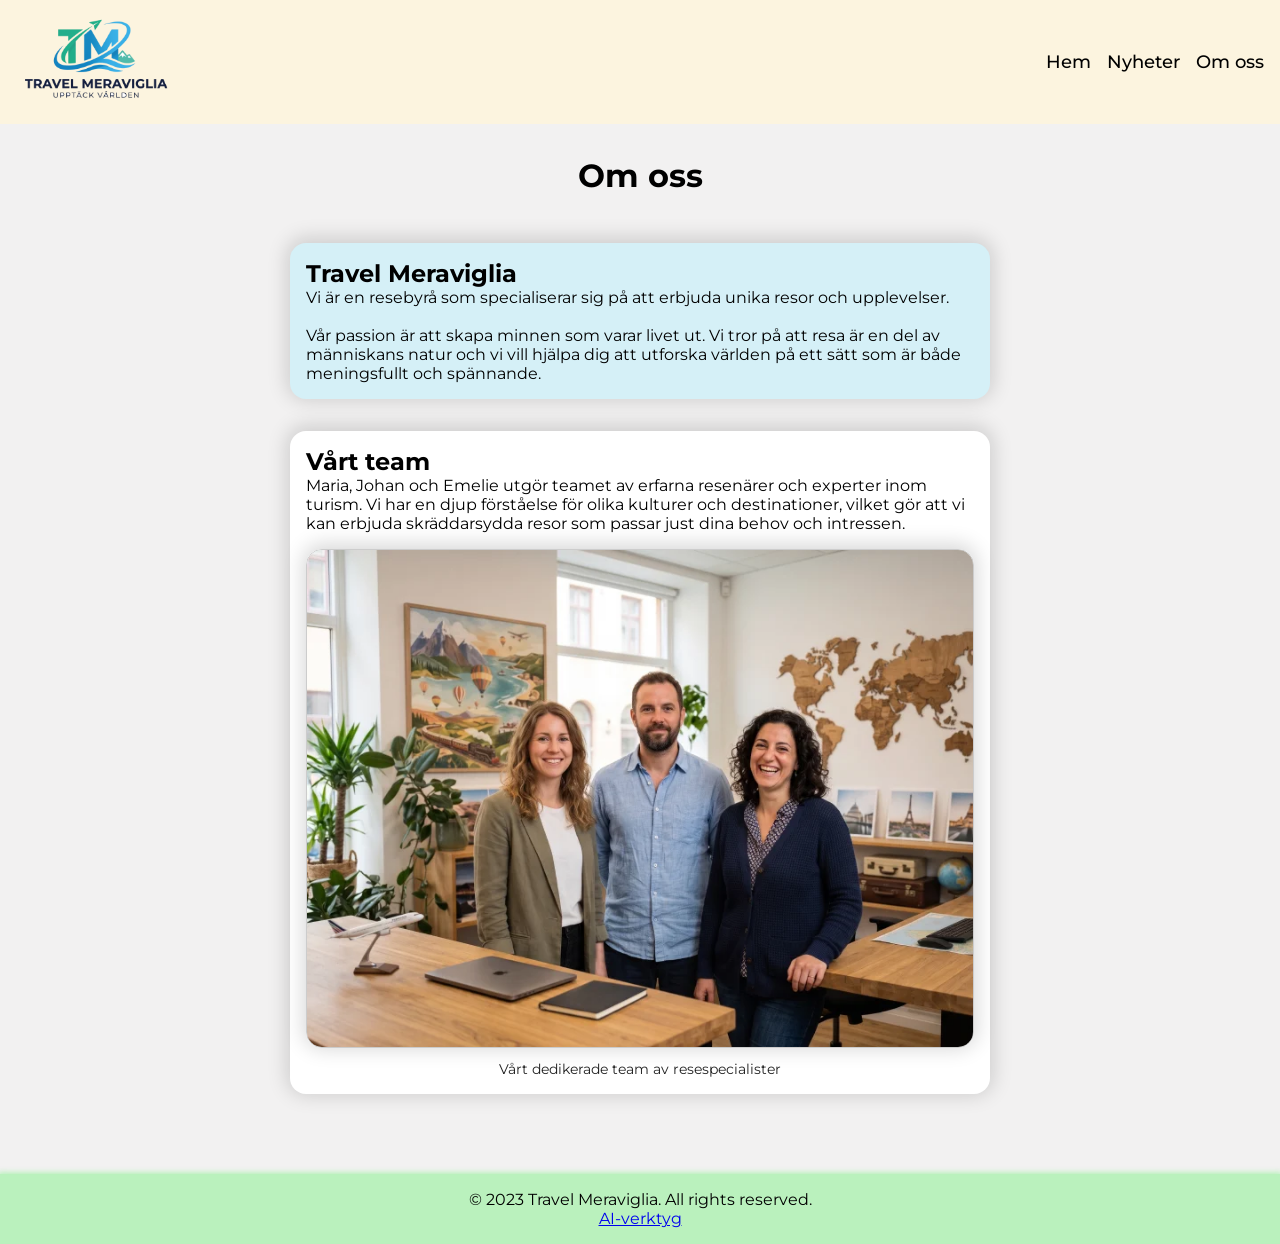
==== about.html @ 94e42781 "Skapat en AI-sida som jag länkade i footern." ====
<!DOCTYPE html>
<html lang="sv">

<head>
    <meta charset="UTF-8">
    <meta name="viewport" content="width=device-width, initial-scale=1.0">
    <title>Om oss</title>
    <link rel="stylesheet" href="src/css/style.css">
    <script src="src/js/script.js" defer></script>
    <link href="https://fonts.googleapis.com/css2?family=Montserrat:wght@300;400;700&display=swap" rel="stylesheet">
    <link rel="icon" type="image/png" href="/images/favicon/favicon-96x96.png" sizes="96x96">
    <link rel="icon" type="image/svg+xml" href="/images/favicon/favicon.svg">
    <link rel="shortcut icon" href="/images/favicon/favicon.ico">
    <link rel="apple-touch-icon" sizes="180x180" href="/images/favicon/apple-touch-icon.png">
    <meta name="apple-mobile-web-app-title" content="TravelM">
    <link rel="manifest" href="/images/favicon/site.webmanifest">
</head>

<body>
    <header>
        <a href="index.html"><img src="images/logo/logo-tm.png" alt="Travel Meraviglia Logo" id="logo"></a>
        <nav id="nav-links">
            <ul>
                <li><a href="index.html">Hem</a></li>
                <li><a href="news.html">Nyheter</a></li>
                <li><a href="about.html">Om oss</a></li>
            </ul>
        </nav>
    </header>
    <main>
        <h1>Om oss</h1>
        <article id="company-text">
            <h2>Travel Meraviglia</h2>
            <p>Vi är en resebyrå som specialiserar sig på att erbjuda unika resor och upplevelser. </p><br>
            <p>Vår passion är att skapa minnen som varar livet ut. Vi tror på att resa är en del av människans natur och vi vill hjälpa dig att utforska världen på ett sätt som är både meningsfullt och spännande.</p>
        </article>
        <article id="team-text">
            <h2>Vårt team</h2>
            <p>Maria, Johan och Emelie utgör teamet av erfarna resenärer och experter inom turism. Vi har en djup förståelse för olika kulturer och destinationer, vilket gör att vi kan erbjuda skräddarsydda resor som passar just dina behov och intressen.</p>
            <figure>
                <picture>
                    <!-- Mobiler allt upp till 767px -->
                    <source srcset="images/team/team-img-450.webp" media="(max-width: 767px)" type="image/webp">

                    <!-- Desktops, över 767px -->
                    <source srcset="images/team/team-img-750.webp" type="image/webp">

                    <!-- Fallback-bilden jpg -->
                    <img src="images/team/team-750.jpg" alt="Travel Meraviglia arbetsteam vid sitt skrivbord." id="team-photo" width="750" height="560">
                </picture>
                <figcaption>Vårt dedikerade team av resespecialister</figcaption>
            </figure>
        </article>
    </main>
    <footer>
        <p>&copy; 2023 Travel Meraviglia. All rights reserved.</p>
        <a href="ai.html">AI-verktyg</a>
    </footer>
</body>

</html>
---- src/css/style.css ----
* {
    margin: 0;
    padding: 0;
    box-sizing: border-box;
    font-family: 'Montserrat', sans-serif;
}

body {
    background-color: #e9e8e794;
    min-height: 100vh;
    display: flex;
    flex-direction: column;
}

header {
    display: flex;
    justify-content: space-between;
    align-items: center;
    padding: 1rem;
    background-color: #fcf4df;
}

header img {
    height: 5.5rem;
}

#nav-links {
    display: flex;
    align-items: center;
}

#nav-links ul {
    display: flex;
    list-style-type: none;
}

#nav-links li {
    margin-left: 1rem;
}

#nav-links a {
    text-decoration: none;
    color: black;
    font-weight: 500;
    font-size: 1.125rem;
}

#nav-links a:hover {
    color: #2886c5;
    transition: color 0.15s ease;
}

main {
    max-width: 1240px;
    margin: 0 auto;
    padding: 2rem;
    flex: 1;
    min-height: 100%;
}

h1 {
    font-size: 2rem;
    margin-bottom: 3rem;
    text-align: center;
}

footer {
    background-color: #abf1afc7;
    padding: 1rem;
    text-align: center;
    box-shadow: 0 0 5px 2px #abf1afc7;
    margin-top: 3rem;
}

#company-text {
    max-width: 700px;
    margin: 0 auto;
    margin-bottom: 2rem;
    text-align: left;
    display: flex;
    flex-direction: column;
    justify-content: center;
    padding: 1em;
    border-radius: 1rem;
    background-color: #d5f0f7;
    box-shadow: 0 -2px 20px 3px rgba(0, 0, 0, 0.158);
}

#team-text {
    max-width: 700px;
    margin: 0 auto;
    text-align: left;
    display: flex;
    flex-direction: column;
    justify-content: center;
    padding: 1em;
    box-shadow: 0 -2px 20px 3px rgba(0, 0, 0, 0.158);
    background-color: #ffffff;
    border-radius: 1rem;
}

#team-text picture img {
    max-width: 100%;
    width: 100%;
    height: auto;
    margin-top: 1rem;
    border-radius: 1rem;
    border: 1px solid #ccc;
    box-shadow: 0 -2px 20px 3px rgba(0, 0, 0, 0.158);
}

figcaption {
    text-align: center;
    font-size: 0.9rem;
    color: rgb(34, 34, 34);
    margin-top: 0.5rem;
}

@media (max-width: 768px) {
    #nav-links {
        flex-direction: column;
        align-items: flex-start;
    }
    #nav-links ul {
        flex-direction: column;
    }
    #nav-links li {
        margin-left: 0;
        margin-bottom: 0.5rem;
    }
    main {
        padding: 1rem;
    }
}

@media (max-width: 425px) {
    #nav-links a {
        font-size: 1rem;
    }
    header img {
        height: 4.5rem;
    }
    main {
        padding: 0rem;
    }
    #company-text {
        padding: 0.5rem;
        border-radius: 0rem;
    }
    #team-text {
        padding: 0.5rem;
        border-radius: 0rem;
    }
}

@media (max-width: 320px) {
    #nav-links a {
        font-size: 0.9rem;
    }
    header img {
        height: 3.5rem;
    }
}
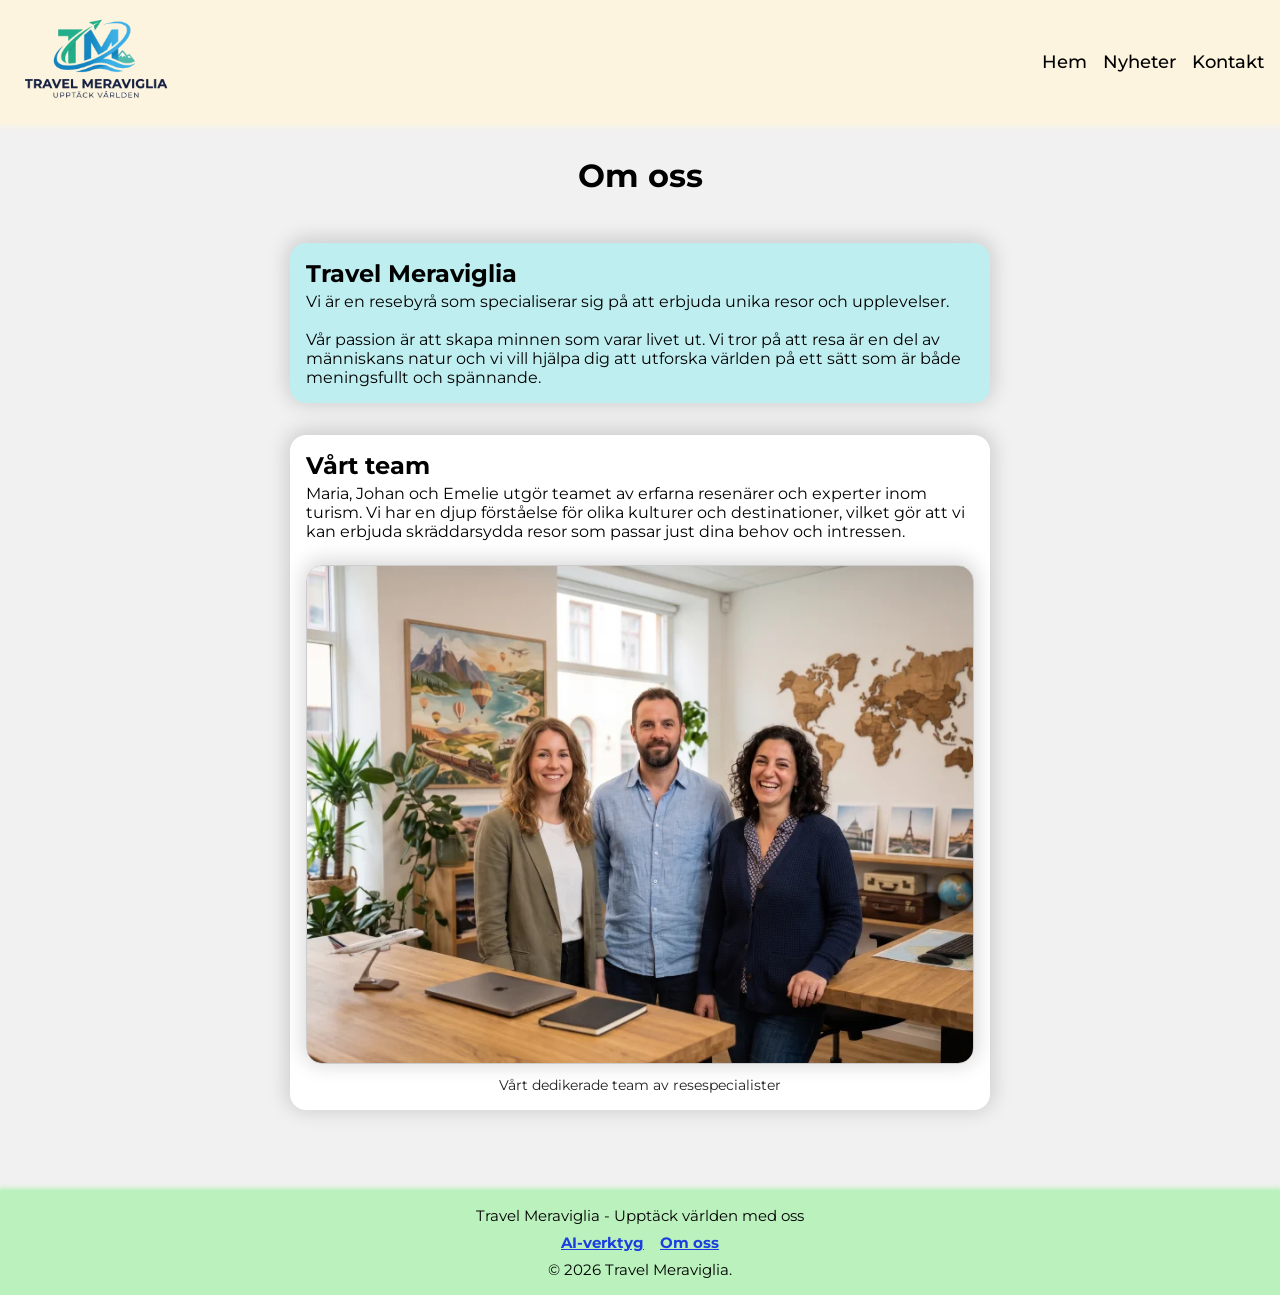
==== commit 6f3f3397: "Lagt till en kontakta oss sida samt skapat kontaktformulär och gjort det responsivt. Flyttat ut länk" ====
--- a/about.html
+++ b/about.html
@@ -19,22 +19,22 @@
 <body>
     <header>
         <a href="index.html"><img src="images/logo/logo-tm.png" alt="Travel Meraviglia Logo" id="logo"></a>
-        <nav id="nav-links">
+        <nav class="main-nav" aria-label="Huvudmeny">
             <ul>
                 <li><a href="index.html">Hem</a></li>
                 <li><a href="news.html">Nyheter</a></li>
-                <li><a href="about.html">Om oss</a></li>
+                <li><a href="contact.html">Kontakt</a></li>
             </ul>
         </nav>
     </header>
     <main>
         <h1>Om oss</h1>
-        <article id="company-text">
+        <article id="company-article" class="normal-article">
             <h2>Travel Meraviglia</h2>
             <p>Vi är en resebyrå som specialiserar sig på att erbjuda unika resor och upplevelser. </p><br>
             <p>Vår passion är att skapa minnen som varar livet ut. Vi tror på att resa är en del av människans natur och vi vill hjälpa dig att utforska världen på ett sätt som är både meningsfullt och spännande.</p>
         </article>
-        <article id="team-text">
+        <article id="team-article" class="picture-article">
             <h2>Vårt team</h2>
             <p>Maria, Johan och Emelie utgör teamet av erfarna resenärer och experter inom turism. Vi har en djup förståelse för olika kulturer och destinationer, vilket gör att vi kan erbjuda skräddarsydda resor som passar just dina behov och intressen.</p>
             <figure>
@@ -53,8 +53,14 @@
         </article>
     </main>
     <footer>
-        <p>&copy; 2023 Travel Meraviglia. All rights reserved.</p>
-        <a href="ai.html">AI-verktyg</a>
+        <p>Travel Meraviglia - Upptäck världen med oss</p>
+        <nav class="footer-nav" aria-label="Sidfotsmeny">
+            <ul>
+                <li><a href="ai.html">AI-verktyg</a></li>
+                <li><a href="about.html">Om oss</a></li>
+            </ul>
+        </nav>
+        <p>&copy; 2026 Travel Meraviglia.</p>
     </footer>
 </body>
 
--- a/src/css/style.css
+++ b/src/css/style.css
@@ -18,34 +18,35 @@
     align-items: center;
     padding: 1rem;
     background-color: #fcf4df;
+    box-shadow: 0 0 5px 2px #fcf4df;
 }
 
 header img {
     height: 5.5rem;
 }
 
-#nav-links {
+.main-nav {
     display: flex;
     align-items: center;
 }
 
-#nav-links ul {
+.main-nav ul {
     display: flex;
     list-style-type: none;
 }
 
-#nav-links li {
+.main-nav li {
     margin-left: 1rem;
 }
 
-#nav-links a {
+.main-nav a {
     text-decoration: none;
     color: black;
     font-weight: 500;
     font-size: 1.125rem;
 }
 
-#nav-links a:hover {
+.main-nav a:hover {
     color: #2886c5;
     transition: color 0.15s ease;
 }
@@ -53,6 +54,7 @@
 main {
     max-width: 1240px;
     margin: 0 auto;
+    width: 100%;
     padding: 2rem;
     flex: 1;
     min-height: 100%;
@@ -64,7 +66,13 @@
     text-align: center;
 }
 
+h2 {
+    font-size: 1.5rem;
+    margin-bottom: 4px;
+}
+
 footer {
+    font-size: 0.95rem;
     background-color: #abf1afc7;
     padding: 1rem;
     text-align: center;
@@ -72,7 +80,30 @@
     margin-top: 3rem;
 }
 
-#company-text {
+footer a {
+    text-decoration: underline;
+    color: rgb(27, 63, 223);
+    font-weight: 700;
+}
+
+footer a:hover {
+    color: rgb(143, 3, 161);
+    transition: color 0.15s ease;
+}
+
+.footer-nav {
+    display: flex;
+    justify-content: center;
+}
+
+.footer-nav ul {
+    display: flex;
+    list-style-type: none;
+    gap: 1rem;
+    margin: 0.5rem 0;
+}
+
+.normal-article {
     max-width: 700px;
     margin: 0 auto;
     margin-bottom: 2rem;
@@ -82,11 +113,11 @@
     justify-content: center;
     padding: 1em;
     border-radius: 1rem;
-    background-color: #d5f0f7;
-    box-shadow: 0 -2px 20px 3px rgba(0, 0, 0, 0.158);
-}
-
-#team-text {
+    background-color: #00e3eb36;
+    box-shadow: 0 -2px 20px 3px rgba(0, 0, 0, 0.158);
+}
+
+.picture-article {
     max-width: 700px;
     margin: 0 auto;
     text-align: left;
@@ -99,7 +130,11 @@
     border-radius: 1rem;
 }
 
-#team-text picture img {
+.picture-article p {
+    margin-bottom: 0.5rem;
+}
+
+.picture-article picture img {
     max-width: 100%;
     width: 100%;
     height: auto;
@@ -116,48 +151,138 @@
     margin-top: 0.5rem;
 }
 
+#ai-article {
+    background-color: #ffffff7a;
+}
+
+#contact-form {
+    max-width: 450px;
+    width: 100%;
+    margin: 0 auto;
+    text-align: left;
+    display: flex;
+    flex-direction: column;
+    justify-content: center;
+    padding: 1em;
+    box-shadow: 0 -2px 20px 3px rgba(0, 0, 0, 0.158);
+    background-color: #ffffff;
+    border-radius: 1rem;
+}
+
+fieldset {
+    border: none;
+    padding: 0;
+    margin: 0;
+}
+
+legend {
+    font-size: 1.25rem;
+    font-weight: 600;
+    margin-bottom: 0.5rem;
+}
+
+#contact-form p {
+    margin-bottom: 1rem;
+}
+
+.label-div {
+    margin-bottom: 1rem;
+    display: flex;
+    flex-direction: column;
+}
+
+.label-div label {
+    margin-bottom: 0.1rem;
+    font-weight: 500;
+}
+
+.label-div input {
+    padding: 0.5rem;
+    border: 1px solid #ccc;
+    border-radius: 0.25rem;
+}
+
+.label-div textarea {
+    padding: 0.5rem;
+    border: 1px solid #ccc;
+    border-radius: 0.25rem;
+    resize: vertical;
+    max-height: 300px;
+    min-height: 150px;
+}
+
+.form-btn {
+    padding: 0.75rem 1rem;
+    font-weight: 600;
+    background-color: #0b35eed2;
+    color: white;
+    border: none;
+    border-radius: 0.25rem;
+    cursor: pointer;
+}
+
+.form-btn:hover {
+    background-color: #002fff;
+    transition: background-color 0.15s ease;
+}
+
 @media (max-width: 768px) {
-    #nav-links {
+    main {
+        padding: 1rem;
+    }
+}
+
+@media (max-width: 425px) {
+    .main-nav a {
+        font-size: 1rem;
+    }
+    header img {
+        height: 4.5rem;
+    }
+    main {
+        padding: 0rem;
+    }
+    h1 {
+        margin-top: 1.5rem;
+    }
+    .normal-article {
+        padding: 0.5rem;
+        border-radius: 0rem;
+    }
+    .picture-article {
+        padding: 0.5rem;
+        border-radius: 0rem;
+    }
+    footer {
+        font-size: 0.9rem;
+    }
+    #contact-form {
+        border-radius: 0;
+    }
+}
+
+@media (max-width: 375px) {
+    .main-nav {
         flex-direction: column;
         align-items: flex-start;
     }
-    #nav-links ul {
+    .main-nav ul {
         flex-direction: column;
     }
-    #nav-links li {
+    .main-nav li {
         margin-left: 0;
         margin-bottom: 0.5rem;
     }
-    main {
-        padding: 1rem;
-    }
-}
-
-@media (max-width: 425px) {
-    #nav-links a {
-        font-size: 1rem;
+    .main-nav a {
+        font-size: 0.95rem;
     }
     header img {
-        height: 4.5rem;
-    }
-    main {
-        padding: 0rem;
-    }
-    #company-text {
-        padding: 0.5rem;
-        border-radius: 0rem;
-    }
-    #team-text {
-        padding: 0.5rem;
-        border-radius: 0rem;
+        height: 4rem;
     }
 }
 
 @media (max-width: 320px) {
-    #nav-links a {
+    .main-nav a {
         font-size: 0.9rem;
     }
-    header img {
-        height: 3.5rem;
-    }
 }
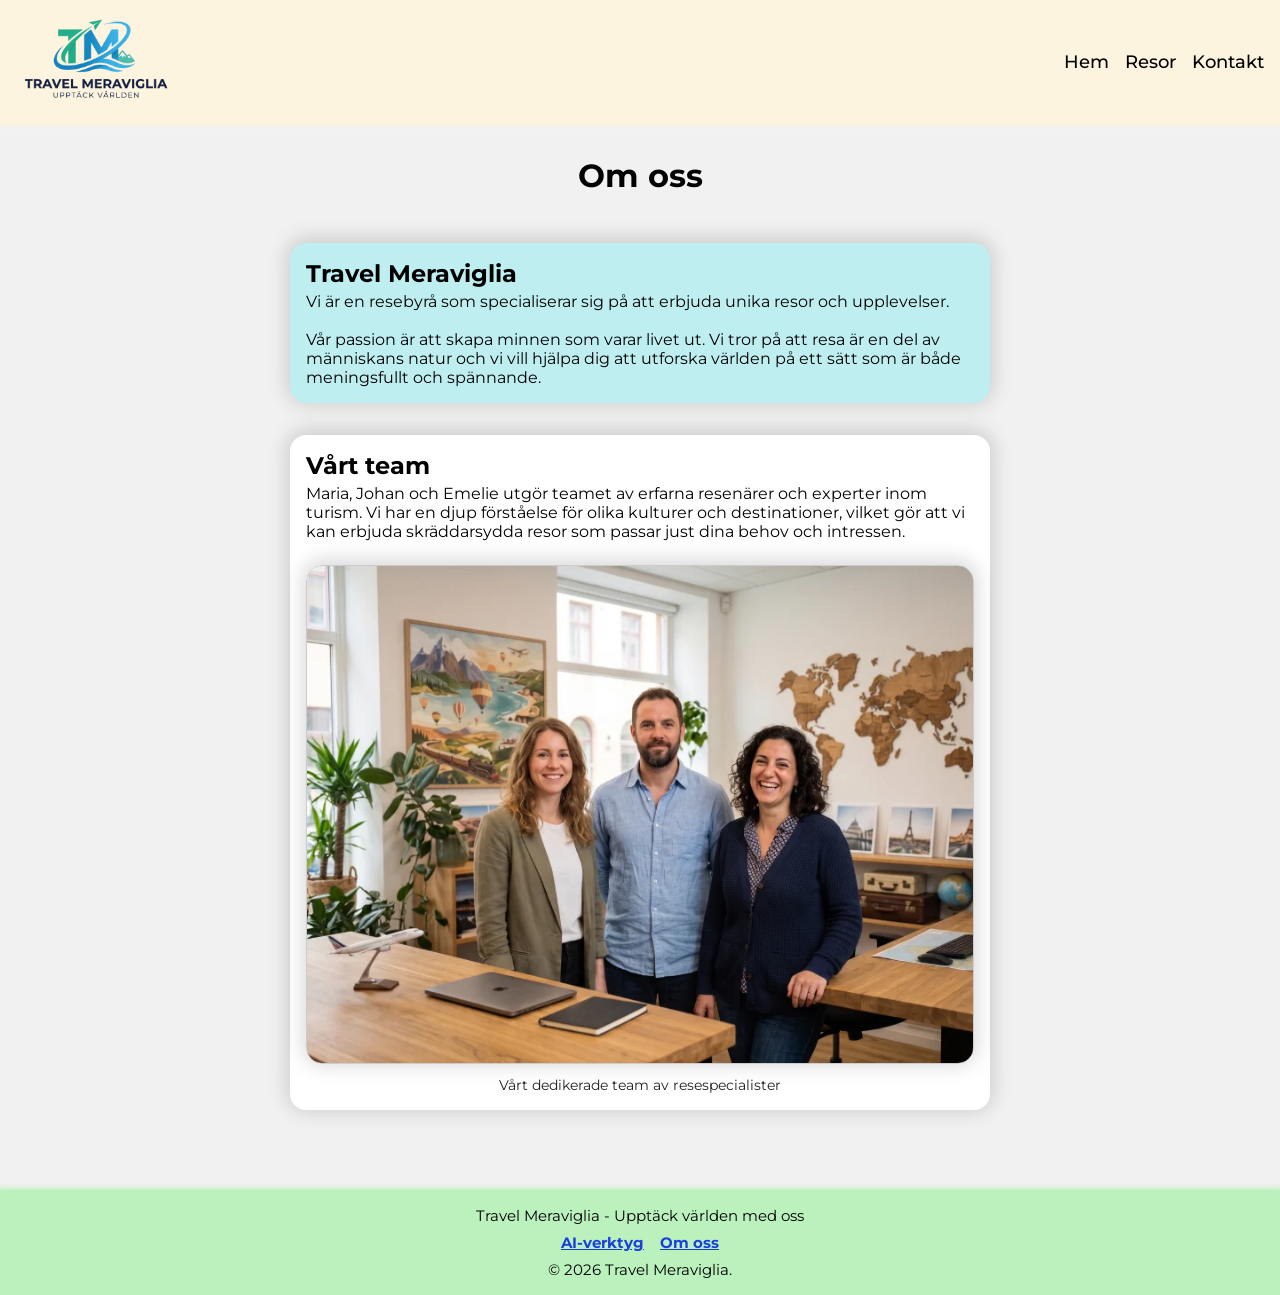
==== commit 1884a6d4: "Skapat nyhetsartiklar på startsidan tillsammans med egna bilder." ====
--- a/about.html
+++ b/about.html
@@ -22,7 +22,7 @@
         <nav class="main-nav" aria-label="Huvudmeny">
             <ul>
                 <li><a href="index.html">Hem</a></li>
-                <li><a href="news.html">Nyheter</a></li>
+                <li><a href="journey.html">Resor</a></li>
                 <li><a href="contact.html">Kontakt</a></li>
             </ul>
         </nav>
--- a/src/css/style.css
+++ b/src/css/style.css
@@ -71,6 +71,17 @@
     margin-bottom: 4px;
 }
 
+.startpage-h1 {
+    margin-bottom: 0.5rem;
+}
+
+.intro-text {
+    margin: 0 auto;
+    text-align: center;
+    margin-top: 0em;
+    width: 50%;
+}
+
 footer {
     font-size: 0.95rem;
     background-color: #abf1afc7;
@@ -80,13 +91,15 @@
     margin-top: 3rem;
 }
 
-footer a {
+footer a,
+.news-link a {
     text-decoration: underline;
     color: rgb(27, 63, 223);
     font-weight: 700;
 }
 
-footer a:hover {
+footer a:hover,
+.news-link a:hover {
     color: rgb(143, 3, 161);
     transition: color 0.15s ease;
 }
@@ -226,10 +239,88 @@
     transition: background-color 0.15s ease;
 }
 
+.news-section {
+    max-width: 900px;
+    margin: 0 auto;
+    text-align: left;
+    display: flex;
+    flex-direction: column;
+    justify-content: center;
+    gap: 1rem;
+    padding: 1em;
+    margin-top: 2rem;
+}
+
+.news-section h2 {
+    margin-bottom: 0rem;
+    margin-top: 1rem;
+}
+
+.news-article {
+    max-width: 900px;
+    margin: 0 auto;
+    text-align: left;
+    display: flex;
+    flex-direction: column;
+    justify-content: center;
+    padding: 1em;
+    box-shadow: 0 -2px 20px 3px rgba(0, 0, 0, 0.158);
+    background-color: #fcf8ef;
+    border-radius: 1rem;
+    margin-bottom: 3rem;
+    overflow: hidden;
+}
+
+.news-article h3 {
+    margin-bottom: 0.5rem;
+    color: #0077ff;
+}
+
+.news-img {
+    display: flex;
+    gap: 1rem;
+}
+
+.news-img img {
+    display: flex;
+    align-items: center;
+    justify-content: center;
+    border-radius: 25%;
+    border: 1px solid #ccc;
+    box-shadow: 0 -2px 20px 3px rgba(0, 0, 0, 0.158);
+    text-align: center;
+    object-fit: cover;
+}
+
 @media (max-width: 768px) {
     main {
         padding: 1rem;
     }
+    .news-img {
+        flex-direction: column;
+        align-items: center;
+        padding-bottom: 1rem;
+    }
+    .news-img img {
+        width: 75%;
+        height: auto;
+        border-radius: 1rem;
+        margin-top: 0.5rem;
+    }
+    .news-article {
+        text-align: center;
+        max-width: 650px;
+        padding: 0.5rem;
+    }
+    .news-article p {
+        text-align: left;
+        margin: 0 auto;
+        width: 90%;
+        font-size: 0.95rem;
+    }
+    .intro-text {
+        width: 75%;
+    }
 }
 
 @media (max-width: 425px) {
@@ -258,6 +349,12 @@
     }
     #contact-form {
         border-radius: 0;
+    }
+    .news-img img {
+        width: 90%;
+    }
+    .news-article p {
+        width: 90%;
     }
 }
 
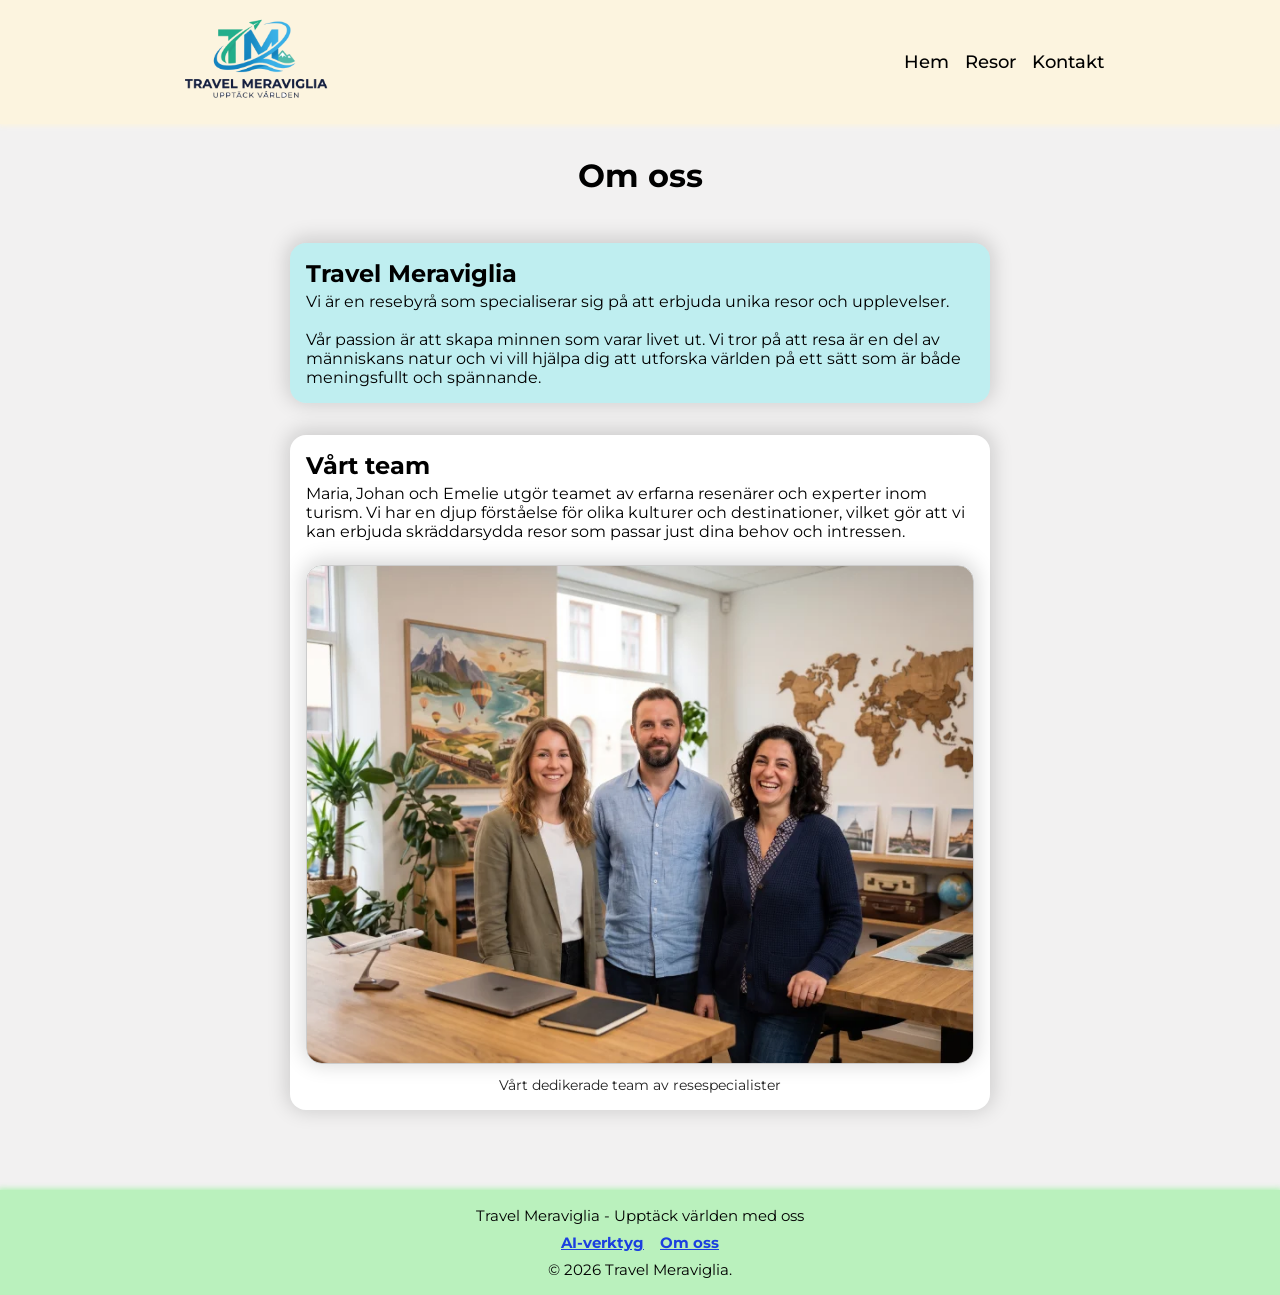
==== commit d82b9f3d: "Grundstruktur och tex samt styling för en artikel under resor och tjänster" ====
--- a/about.html
+++ b/about.html
@@ -4,16 +4,16 @@
 <head>
     <meta charset="UTF-8">
     <meta name="viewport" content="width=device-width, initial-scale=1.0">
-    <title>Om oss</title>
+    <title>Om Travel Meraviglia</title>
     <link rel="stylesheet" href="src/css/style.css">
-    <script src="src/js/script.js" defer></script>
+    <script src="src/js/main.js" defer></script>
     <link href="https://fonts.googleapis.com/css2?family=Montserrat:wght@300;400;700&display=swap" rel="stylesheet">
-    <link rel="icon" type="image/png" href="/images/favicon/favicon-96x96.png" sizes="96x96">
-    <link rel="icon" type="image/svg+xml" href="/images/favicon/favicon.svg">
-    <link rel="shortcut icon" href="/images/favicon/favicon.ico">
-    <link rel="apple-touch-icon" sizes="180x180" href="/images/favicon/apple-touch-icon.png">
+    <link rel="icon" type="image/png" href="images/favicon/favicon-96x96.png" sizes="96x96">
+    <link rel="icon" type="image/svg+xml" href="images/favicon/favicon.svg">
+    <link rel="shortcut icon" href="images/favicon/favicon.ico">
+    <link rel="apple-touch-icon" sizes="180x180" href="images/favicon/apple-touch-icon.png">
     <meta name="apple-mobile-web-app-title" content="TravelM">
-    <link rel="manifest" href="/images/favicon/site.webmanifest">
+    <link rel="manifest" href="images/favicon/site.webmanifest">
 </head>
 
 <body>
--- a/src/css/style.css
+++ b/src/css/style.css
@@ -23,11 +23,14 @@
 
 header img {
     height: 5.5rem;
+    margin-left: 10rem;
 }
 
 .main-nav {
     display: flex;
     align-items: center;
+    margin-left: auto;
+    margin-right: 10rem;
 }
 
 .main-nav ul {
@@ -71,7 +74,7 @@
     margin-bottom: 4px;
 }
 
-.startpage-h1 {
+.news-h1 {
     margin-bottom: 0.5rem;
 }
 
@@ -256,7 +259,8 @@
     margin-top: 1rem;
 }
 
-.news-article {
+.news-article,
+.package-article {
     max-width: 900px;
     margin: 0 auto;
     text-align: left;
@@ -290,6 +294,44 @@
     box-shadow: 0 -2px 20px 3px rgba(0, 0, 0, 0.158);
     text-align: center;
     object-fit: cover;
+}
+
+.news-highlight {
+    font-weight: 700;
+    color: #b63c04;
+}
+
+.package-article {
+    border-left: 5px solid #91908dc7;
+    background: linear-gradient(to right, #ffffff, #f0e18d2d);
+}
+
+.package-info {
+    width: 80%;
+}
+
+.package-info h3 {
+    margin: 1rem 0 0.5rem 0;
+    color: #0077ff;
+}
+
+.package-include {
+    margin: 1rem 0 1rem;
+    padding-left: 1rem;
+}
+
+.package-price {
+    font-weight: 700;
+    color: #2c7aee;
+}
+
+@media (max-width: 1024px) {
+    header img {
+        margin-left: 1rem;
+    }
+    .main-nav {
+        margin-right: 1rem;
+    }
 }
 
 @media (max-width: 768px) {
@@ -329,9 +371,13 @@
     }
     header img {
         height: 4.5rem;
+        margin-left: 0rem;
     }
     main {
         padding: 0rem;
+    }
+    .main-nav {
+        margin-right: 0rem;
     }
     h1 {
         margin-top: 1.5rem;
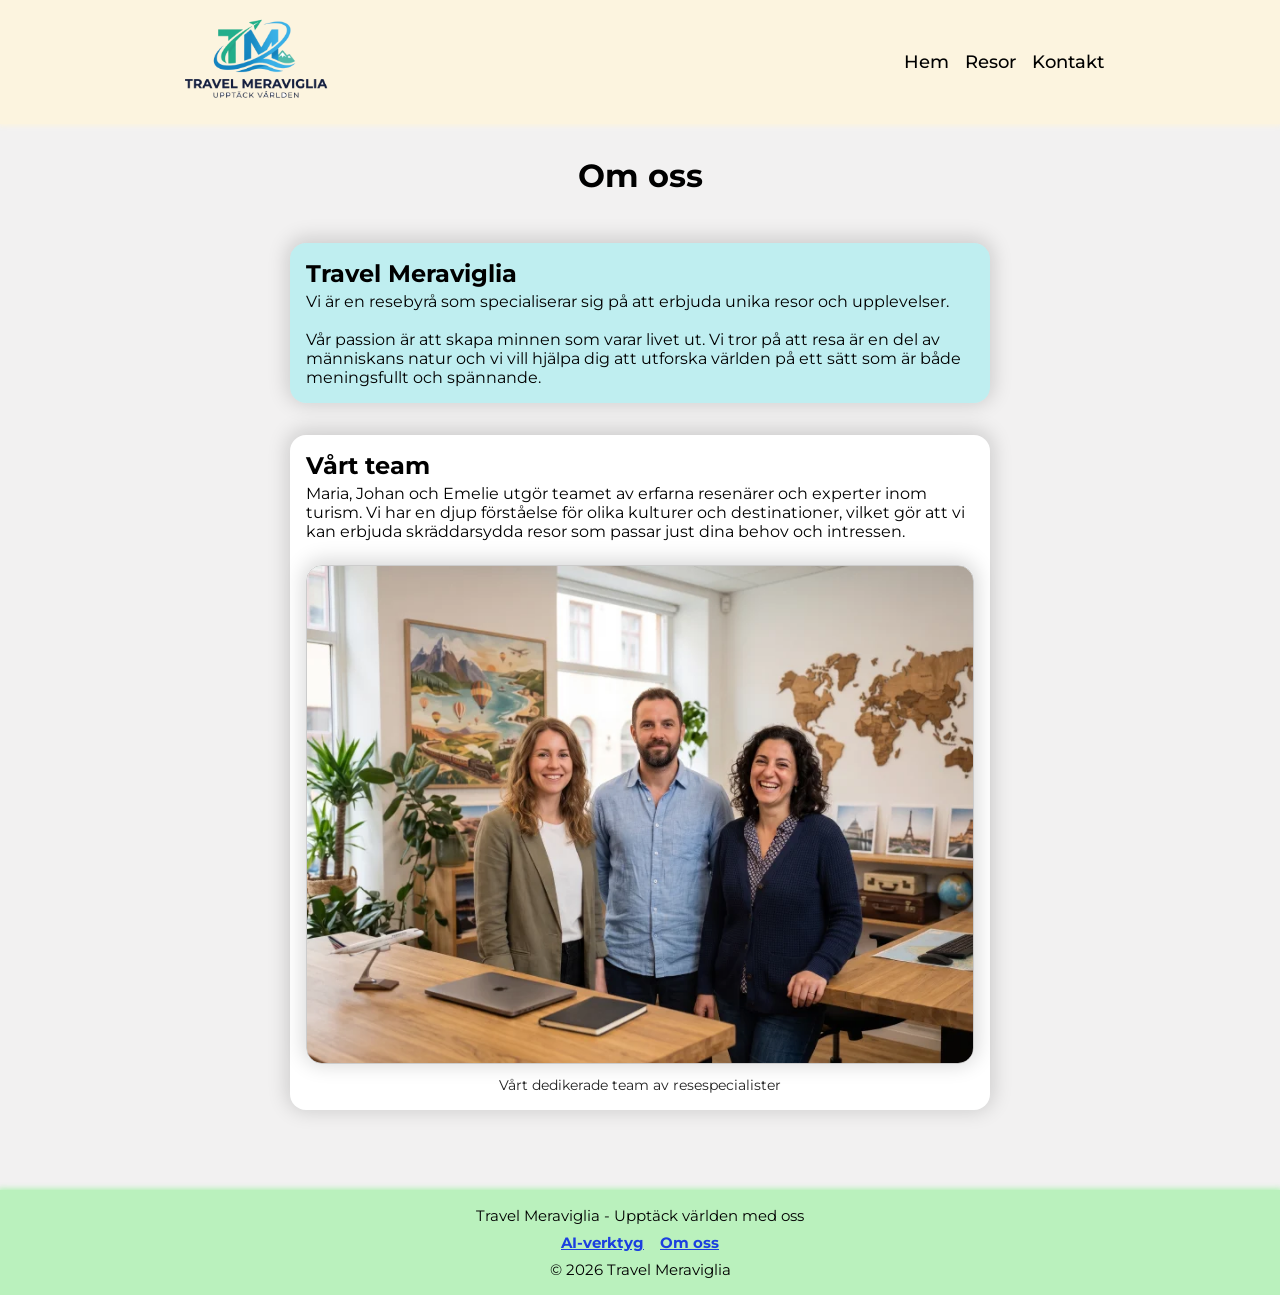
==== commit 6c5d57e8: "Lagt till mer text om hur AI har använts i webbplatsens utformning, på den sidan." ====
--- a/about.html
+++ b/about.html
@@ -60,7 +60,7 @@
                 <li><a href="about.html">Om oss</a></li>
             </ul>
         </nav>
-        <p>&copy; 2026 Travel Meraviglia.</p>
+        <p>&copy; 2026 Travel Meraviglia</p>
     </footer>
 </body>
 
--- a/src/css/style.css
+++ b/src/css/style.css
@@ -83,6 +83,9 @@
     text-align: center;
     margin-top: 0em;
     width: 50%;
+    padding-bottom: 1rem;
+    border-bottom: 3px solid #858484;
+    border-bottom-style: double;
 }
 
 footer {
@@ -119,7 +122,8 @@
     margin: 0.5rem 0;
 }
 
-.normal-article {
+.normal-article,
+.help-article {
     max-width: 700px;
     margin: 0 auto;
     margin-bottom: 2rem;
@@ -242,7 +246,8 @@
     transition: background-color 0.15s ease;
 }
 
-.news-section {
+.news-section,
+.help-section {
     max-width: 900px;
     margin: 0 auto;
     text-align: left;
@@ -325,12 +330,54 @@
     color: #2c7aee;
 }
 
+.help-section {
+    gap: 1rem;
+    width: 50%;
+}
+
+.help-article {
+    background-color: #ffffff7a;
+    margin-bottom: 1rem;
+}
+
+.package-footer {
+    display: flex;
+    align-items: center;
+    gap: 2rem;
+}
+
+.package-footer a {
+    color: #000000;
+    text-align: center;
+    text-decoration: none;
+    background-color: #72f57d;
+    font-weight: 700;
+    border-radius: 0.25rem;
+    padding: 0.4rem 0.4rem;
+    border: 1px solid #000000;
+}
+
+.package-footer a:hover {
+    background-color: #06f81a;
+    transition: background-color 0.3s ease;
+}
+
+.ai-text {
+    display: flex;
+    flex-direction: column;
+    gap: 1rem;
+}
+
 @media (max-width: 1024px) {
     header img {
         margin-left: 1rem;
     }
     .main-nav {
         margin-right: 1rem;
+    }
+    .help-section {
+        gap: 1rem;
+        width: 75%;
     }
 }
 
@@ -361,7 +408,25 @@
         font-size: 0.95rem;
     }
     .intro-text {
+        text-align: left;
         width: 75%;
+    }
+    .package-footer a {
+        width: 40%;
+        border-radius: 0.25rem;
+        padding: 0.25rem 0.25rem;
+    }
+    .package-info {
+        width: 100%;
+    }
+    .help-section {
+        width: 100%;
+    }
+    h1 {
+        font-size: 1.75rem;
+    }
+    h2 {
+        font-size: 1.25rem;
     }
 }
 
@@ -428,4 +493,7 @@
     .main-nav a {
         font-size: 0.9rem;
     }
+    .package-footer a {
+        width: 70%;
+    }
 }
